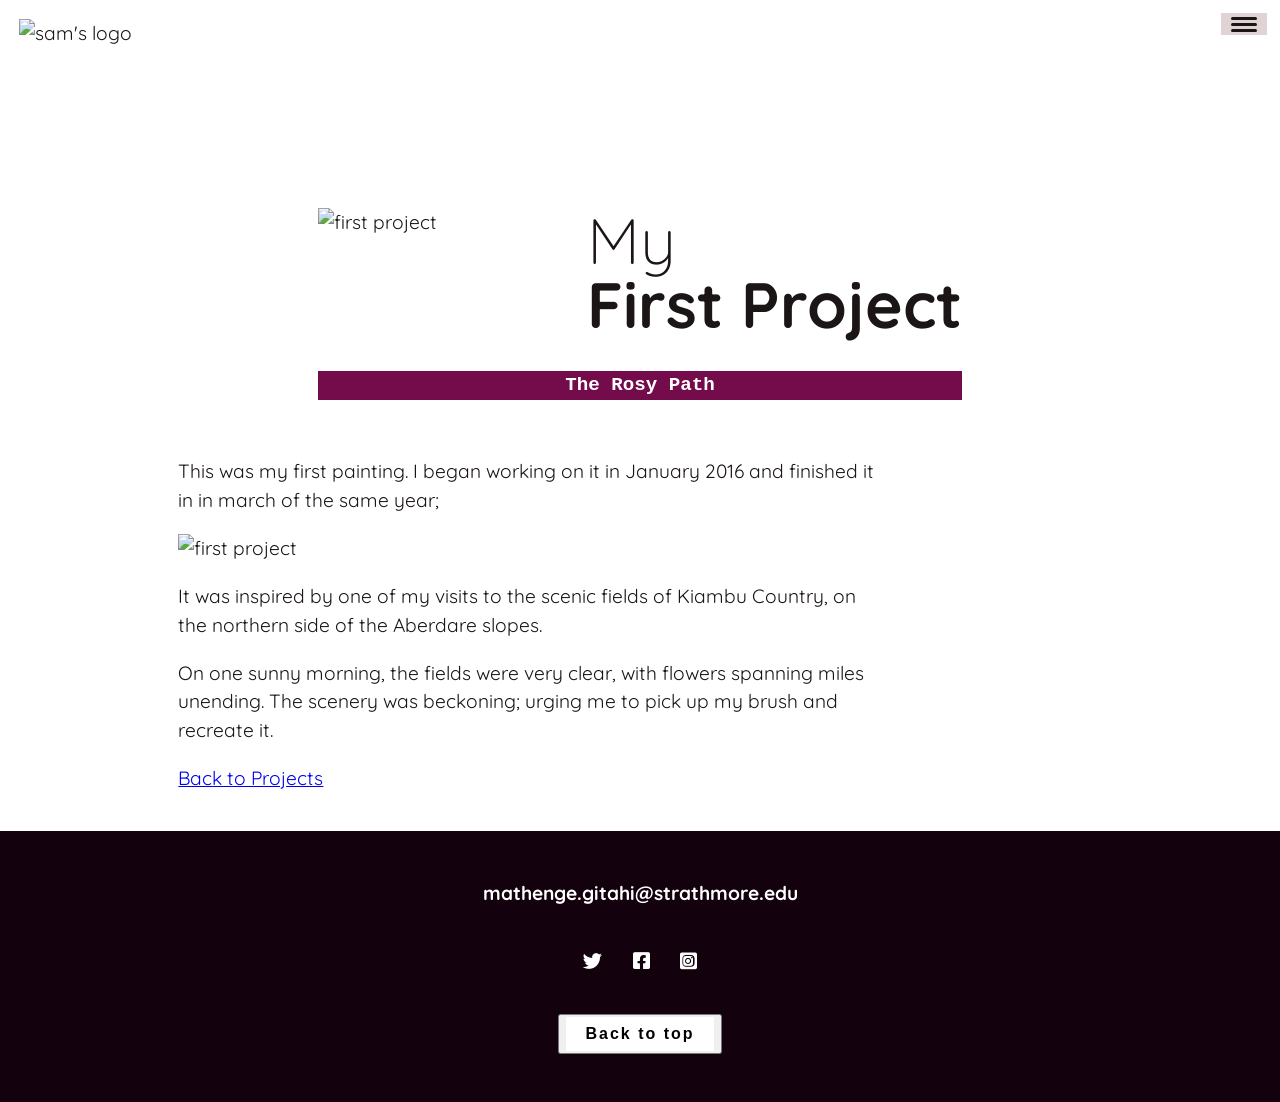
==== portfolio-page.html @ a31f729f "Modifying files for the assignment" ====
<!DOCTYPE html>
<html>

<head>
    <meta charset="UTF-8">
    <meta name="viewport" content="width=device-width, initial scale=1.0">
    <title>Mathenge's Art Portfolio</title>
    <link rel="stylesheet" href="https://use.fontawesome.com/releases/v5.15.1/css/all.css"
        integrity="sha384-vp86vTRFVJgpjF9jiIGPEEqYqlDwgyBgEF109VFjmqGmIY/Y4HV4d3Gp2irVfcrp" crossorigin="anonymous">
    <link href="https://fonts.googleapis.com/css2?family=Quicksand:wght@300;400&display=swap" rel="stylesheet">
    <link rel="stylesheet" href="css/styles.css">
</head>

<body>
    <header>
        <div class="mylogo">
            <img src="images/4.png" width="200" height="150" alt="sam's logo">
        </div>

        <button class="nav-btn" aria-label="nav-button">
            <span class="btn"></span>
        </button>

        <nav class="mynav">
            <ul class="mynav_ls">
                <li class="mynav_item"> <a href="index.html" class="mynav_link">Home</a></li>
                <li class="mynav_item"> <a href="index.html#skills" class="mynav_link">Creative Styles</a></li>
                <li class="mynav_item"> <a href="index.html#about" class="mynav_link">About Me</a></li>
                <li class="mynav_item"> <a href="index.html#projects" class="mynav_link">Art Projects</a></li>
            </ul>
        </nav>
    </header>

    <!--Top Introduction Section-->
    <section class="topintro" id="home">
        <h1 class="sectitle sectitle_intro">
            My <strong>First Project</strong>
        </h1>

        <p class="secsubtitle secsubtitle_intro"><strong>The Rosy Path</strong></p>

        <img src="images/img1.jpg" alt="first project" class="first_img">
    </section>

    <div class="portfolio_detail">
        <p>This was my first painting. I began working on it in January 2016 and finished it in
            in march of the same year;
        </p>
        <img src="images/img1.jpg" alt="first project">
        <p>It was inspired by one of my visits to the scenic fields of
            Kiambu Country, on the northern side of the Aberdare slopes.
        </p>
        <p>On one sunny
            morning, the fields were very clear, with flowers spanning miles unending.
            The scenery was beckoning; urging me to pick up my brush and recreate it.
        </p>
        <a href="index.html#projects" style="margin: 0 auto;">Back to Projects</a>
    </div>


    <!--page footer-->
    <footer class="footer">
        <!--insert your own here-->
        <a href="mathenge.gitahi@strathmore.edu" class="footer_link">mathenge.gitahi@strathmore.edu</a>

        <ul class="social_links">
            <li class="socialitem">
                <a class="socialitemlink" href="https://twitter.com"><i class="fab fa-twitter"></i></a>
            </li>
            <li class="socialitem">
                <a class="socialitemlink" href="https://facebook.com"><i class="fab fa-facebook-square"></i></a>
            </li>
            <li class="socialitem">
                <a class="socialitemlink:" href="https://instagram.com"><i class="fab fa-instagram-square"></i></a>
            </li>
        </ul>
        <button><a href="#home" class="button">Back to top</a></button>
    </footer>
    <script src="js/index.js"></script>
</body>

</html>
---- css/styles.css ----
*, *::before, *::after {
  box-sizing: border-box;
}
/*updatable custom properties*/

:root {
  --ff-primary:'Quicksand', sans-serif;;
  --ff-secondary: 'Source Code Pro', monospace;

  --fw-reg: 300;
  --fw-bold: 900;

  --clr-light:white;
  --clr-dark: #1b1515;
  --clr-acc: #0a41cdc6;
  --clr-dull: rgba(194, 191, 14, 0.744);

    --fs-h1: 4rem;
    --fs-h2: 3rem;
    --fs-h3: 1.2rem;
    --fs-body: 1rem;
}

@media (min-width: 900px){
  :root{
    --fs-h1: 4rem;
    --fs-h2: 3rem;
    --fs-h3: 1.2rem;
    --fs-body: 1.2rem;
  }
}

/*create the general styles*/
html{
  scroll-behavior: smooth;
}

body {
  background: var(--clr-light);
  color: var(--clr-dark);
  margin: 0;
  font-family: var(--ff-primary);
  font-size: var(--fs-body);
  line-height: 1.5;
}

.button {
  display: inline-block;
  padding: .5em 1.2em;
  background: var(--clr-light);
  color: var(--clr-dark);
  text-decoration: none;
  cursor: pointer;
  font-size: 1rem;
  font-weight: var(--fw-bold);
  letter-spacing: 2px;
}

.button:hover {
  transform: scale(1.1);
}

img{
  display: block;
  max-width: 100%;
}

section{
   padding: 1em 2em;
}


strong { font-weight: var(--fw-bold) }

/*typography*/

h1, h2, h3 {
  line-height: 1;
  margin: 0;
}


h1{font-size: var(--fs-h1);}
h2{font-size: var(--fs-h2);}
h3{font-size: var(--fs-h3);}

.sectitle{
  margin-bottom: .25em;
}

.sectitle_intro{
  font-weight: var(--fw-reg);
}

.sectitle_intro strong{
  display: block;
}

.sectsubtitle {
  margin: 0;
  font-size: var(--fs-h3);
}

.secsubtitle_intro,
.secsubtitle_bio {
  background: rgb(116, 11, 75);
  font-family: var(--ff-secondary);
  color: var(--clr-light);
}

/*Header section*/

header {
  display: flex; 
  justify-content: space-between;
  padding: 1em;
}


/*Navigation Styling*/
.mynav{
    position: fixed;
    background: rgb(87, 5, 50);
    color: var(--clr-light);
    top: 0;
    bottom: 0;
    left: 0;
    right: 0;
    z-index: 100;
    transform: translateX(100%);
    transition: transform 300ms ease-in-out;
}

.mynav_ls{
    list-style: none;
    display: flex;
    height: 100%;
    flex-direction: column;
    justify-content: space-evenly;
    align-items: center;

}

.mynav_link {
    color: inherit;
    font-weight: var(--fw-bold);
    font-size: var(--fs-h2);
}

.mynav_link:hover {
  color:var(--clr-dull);
}

.nav-btn{
  padding: .7em;
  background: rgb(223, 211, 211);
  border: 0;
  cursor: pointer;
  position: absolute;
  right: 1em;
  top: 1em;
  z-index: 500;
}

.open-nav .mynav{
  transform: translateX(0);
}

.open-nav .nav-btn{
  position: fixed;
}

.open-nav .btn{
  transform: rotate(.63turn);
}

.open-nav .btn::before{
  transform: rotate(90deg) translateX(-6px);
}

.open-nav .btn::after{
  opacity: 0;
}


.btn{
  display: block;
  position: relative;
}

.btn, .btn::before, .btn::after{
  background: var(--clr-dark);
  width: 2em;
  height: 3px;
  border-radius: 1em;
  transition: transform 250ms ease-in-out;
}

.btn::before, .btn::after{
    content: '';
    position: absolute;
    left: 0;
    right: 0;
}

.btn::before { top: 6px; }
.btn::after { bottom: 6px;}

/*Intro section*/

.topintro {
  position: relative; /*could change*/;
}

@media (min-width:900px){
  .topintro{
    display: grid;
    grid-column-gap: 1em;
    width: min-content;
    margin: 0 auto;
    grid-template-areas: 
     "img title"
     "img subtitle";
    grid-template-columns: min-content max-content;
  }

  .first_img {
    grid-area: img;
    min-width: 250px;
    min-height: auto;
  }
}

.secsubtitle_intro {
  align-self: start;
  grid-column: -1/1;
  text-align: center;
}

/*style my services section*/

.myskills {
  background-color: var(--clr-acc);
  background-image: url(/images/2.jpg);
  background-size: cover;/*doesn't repeat*/
  color: var(--clr-light);
  background-blend-mode: multiply;
  text-align: center;
}

.sectitle_skills {
  color: var(--clr-light);
  position: relative;
}

.sectitle_skills::after {
  content: '';
  display: block;
  width: 2em;
  height: 1 px;
  margin: 0.5em auto 1em;
  background-color: currentColor;
  opacity: 0.25;
}

.skills {
  margin-bottom: 3.5em;
}

.skill {
  max-width: 500px;
  margin: 0 auto;
}

@media(min-width: 1000px){
  .skills {
    display: flex;
    max-width: 1000px;
    margin-right: auto;
    margin-left: auto;
  }

  .skill + .skill {
    margin-left: 1em;
  }
}

/*Styling the bio*/

.bio {
  max-width: 1000px;
  margin: 0 auto;
}

@media (min-width:700px){
    .bio {
      display: grid;
      grid-template-columns: 1fr 200px;
      grid-template-areas: 
      "title image"
      "subtitle image"
      "text image";
      grid-column-gap: 1em;
    }

    .sectitle_bio {
      grid-area: title;
    }

    .secsubtitle_bio {
      grid-row: 3;
    }

    .bio_img {
      grid-area: image;
    }
  }

/*Styling my projects*/

  .myprojects {
    background-color: var(--clr-acc);
    color: var(--clr-light);
    text-align: center;
    background-image: url(/images/3.jpg);
    background-blend-mode: multiply;   
  }

  .mywork{
    display: grid;
    grid-template-columns: repeat(auto-fit, minmax(400px, 2fr));
  }

  .workpiece_img {
    height: 300px;
    width: 500px;
    padding: .2rem;
  }

  .workpiece_img:hover{
    transform: scale(1.02);
    opacity: 0.7;
  }

/*styling the footer*/

.footer {
  background: #13010d;
  color: var(--clr-light);
  text-align: center;
  padding: 2.5em 0;
  font-size: var(--fs-h3);
}

.footer a {
  color: inherit;
  text-decoration: none;
}

.footer_link{
  font-weight: var(--fw-bold);
}

.footer_link:hover {
  text-decoration: underline;
}

.footer_link:hover, socialitemlink:hover{
  opacity: 50%;

}

.social_links{
  list-style: none;
  display: flex;
  justify-content: center;
  margin: 2em 0;
  padding: 0;
}

.socialitem {
  display: block;
  margin: 0 .8em;
}

.socialitem_link{
  padding: .2em;
}

.portfolio_detail {
    padding: 0 2em 2em;
    max-width: 1000px;
    margin: 0 auto;
}

.portfolio_detail p {
  max-width: 700px;
}
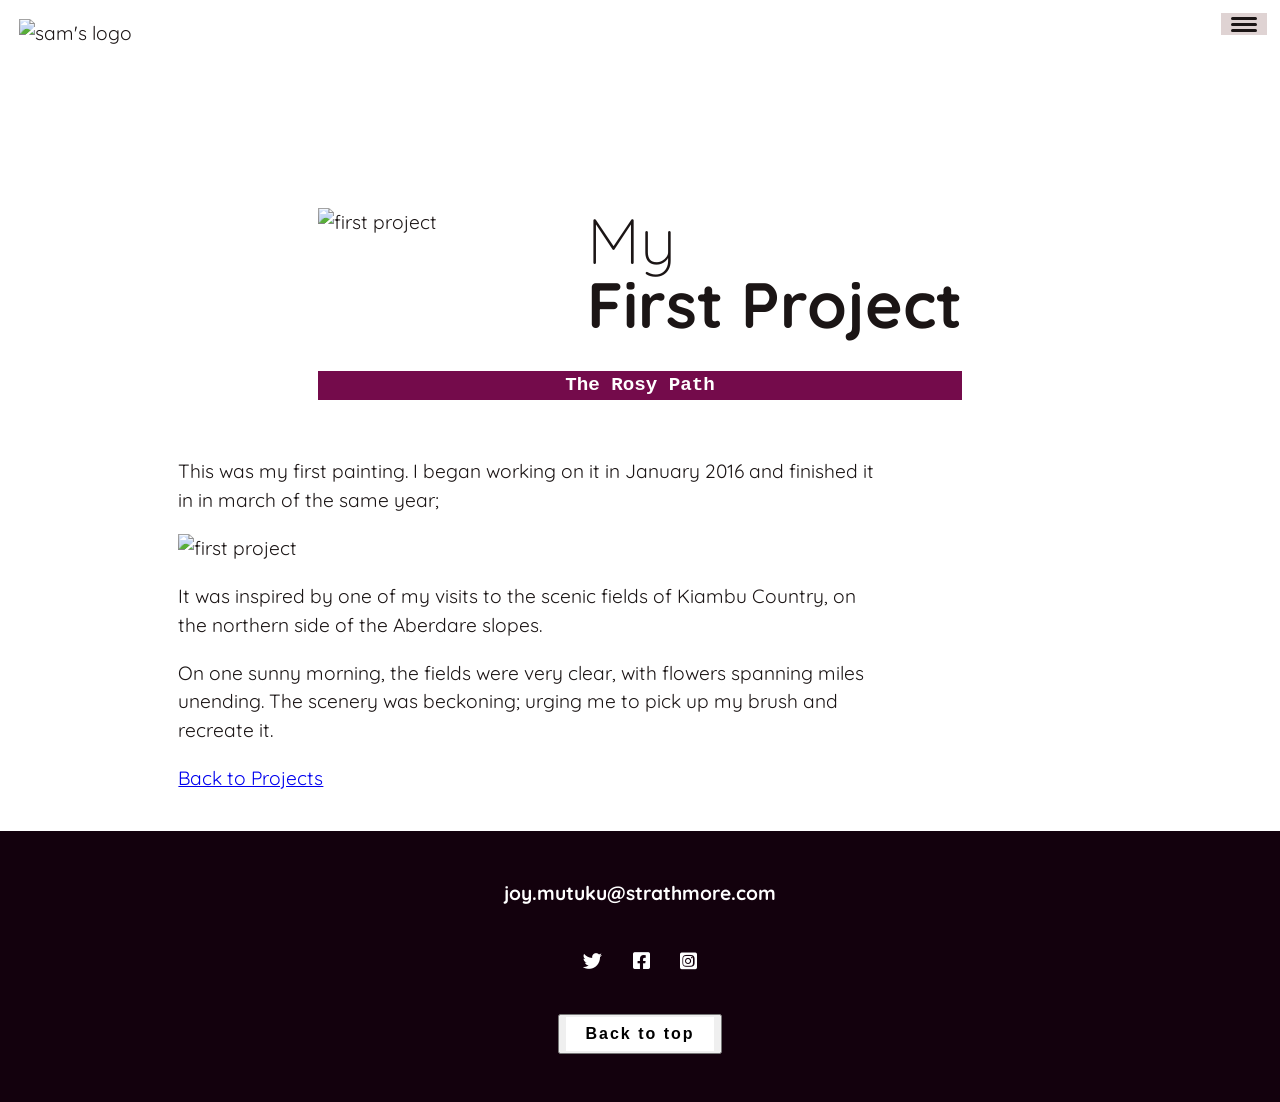
==== commit d267946d: "Merge 9cbed3f13806236004ec251022070eb9f7a62065 into 3ace76ff6b3f07405a1b09670a69e4dfe508c405" ====
--- a/portfolio-page.html
+++ b/portfolio-page.html
@@ -4,7 +4,7 @@
 <head>
     <meta charset="UTF-8">
     <meta name="viewport" content="width=device-width, initial scale=1.0">
-    <title>Mathenge's Art Portfolio</title>
+    <title>Joy's Art Portfolio</title>
     <link rel="stylesheet" href="https://use.fontawesome.com/releases/v5.15.1/css/all.css"
         integrity="sha384-vp86vTRFVJgpjF9jiIGPEEqYqlDwgyBgEF109VFjmqGmIY/Y4HV4d3Gp2irVfcrp" crossorigin="anonymous">
     <link href="https://fonts.googleapis.com/css2?family=Quicksand:wght@300;400&display=swap" rel="stylesheet">
@@ -61,7 +61,7 @@
     <!--page footer-->
     <footer class="footer">
         <!--insert your own here-->
-        <a href="mathenge.gitahi@strathmore.edu" class="footer_link">mathenge.gitahi@strathmore.edu</a>
+        <a href="JOY:joy.mutuku@strathmore.edu" class="footer_link">joy.mutuku@strathmore.com</a>
 
         <ul class="social_links">
             <li class="socialitem">
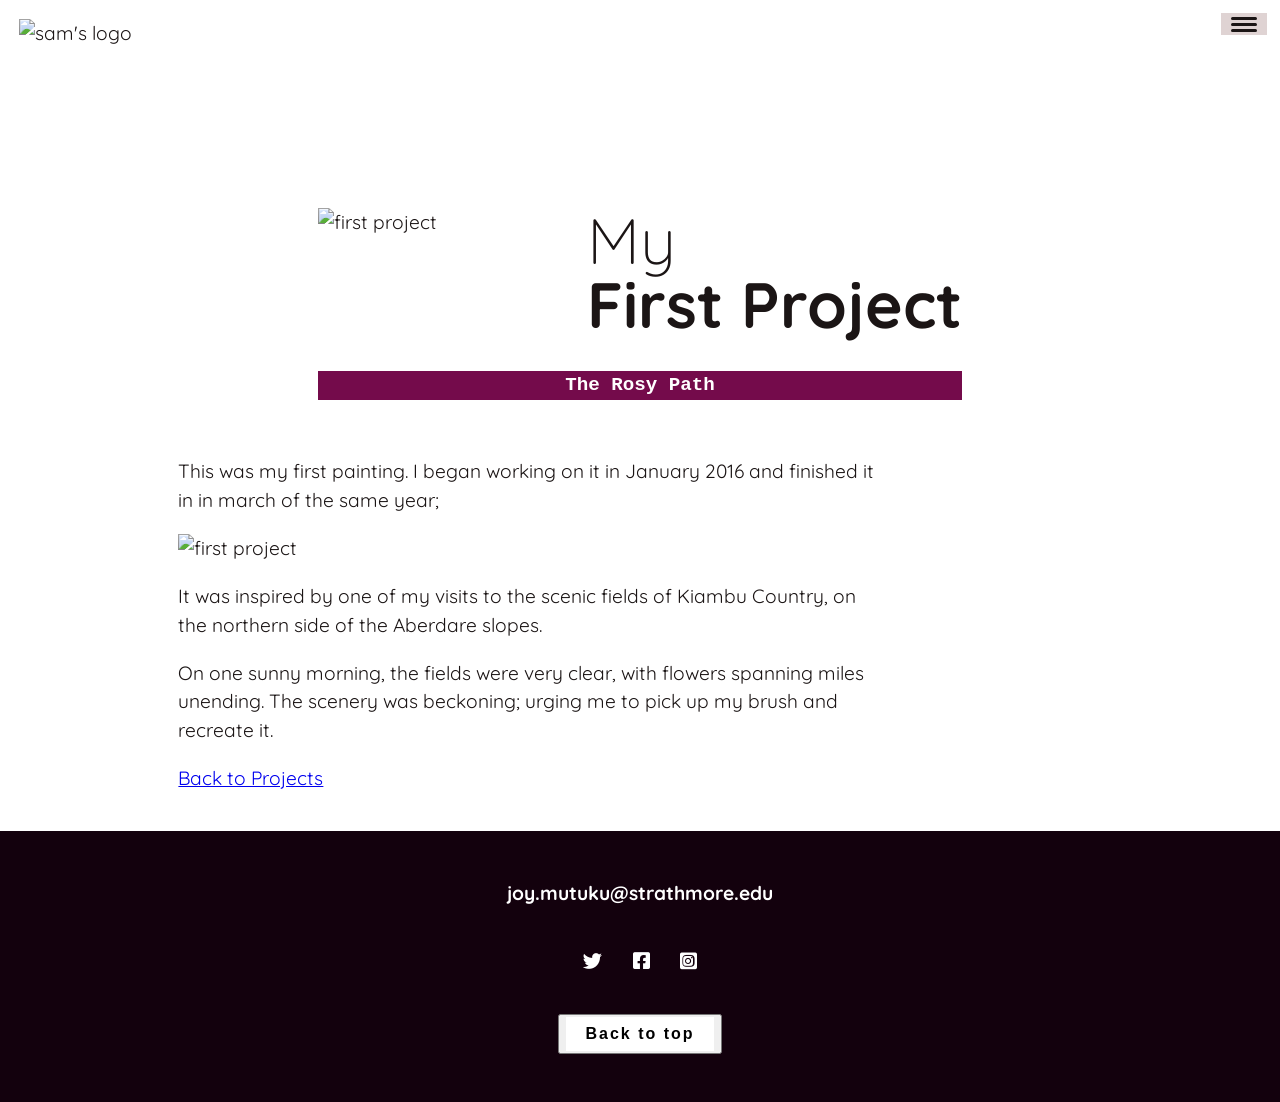
==== commit 7318b98b: "Merge efe0ffe0f30cefb537de16db4b8567d7ce73dce4 into 3ace76ff6b3f07405a1b09670a69e4dfe508c405" ====
--- a/portfolio-page.html
+++ b/portfolio-page.html
@@ -61,7 +61,7 @@
     <!--page footer-->
     <footer class="footer">
         <!--insert your own here-->
-        <a href="JOY:joy.mutuku@strathmore.edu" class="footer_link">joy.mutuku@strathmore.com</a>
+        <a href="mailto:fort.smg@gmail.com" class="footer_link">joy.mutuku@strathmore.edu</a>
 
         <ul class="social_links">
             <li class="socialitem">
@@ -79,4 +79,4 @@
     <script src="js/index.js"></script>
 </body>
 
-</html>+</html>
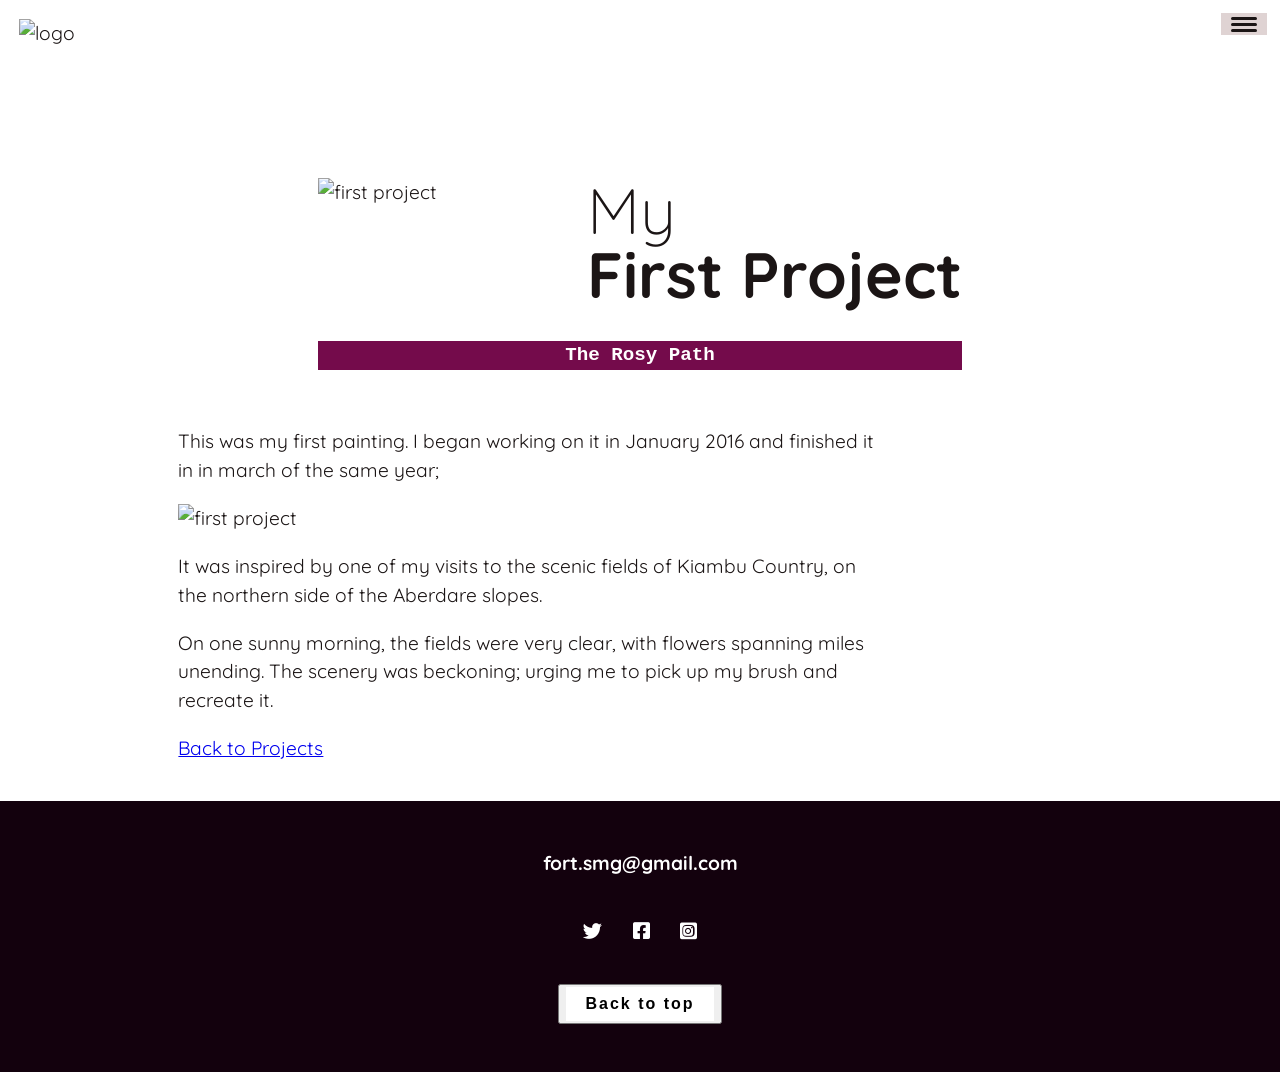
==== commit 3e019afb: "assignment" ====
--- a/portfolio-page.html
+++ b/portfolio-page.html
@@ -4,7 +4,7 @@
 <head>
     <meta charset="UTF-8">
     <meta name="viewport" content="width=device-width, initial scale=1.0">
-    <title>Joy's Art Portfolio</title>
+    <title>Alan's Art Portfolio</title>
     <link rel="stylesheet" href="https://use.fontawesome.com/releases/v5.15.1/css/all.css"
         integrity="sha384-vp86vTRFVJgpjF9jiIGPEEqYqlDwgyBgEF109VFjmqGmIY/Y4HV4d3Gp2irVfcrp" crossorigin="anonymous">
     <link href="https://fonts.googleapis.com/css2?family=Quicksand:wght@300;400&display=swap" rel="stylesheet">
@@ -14,16 +14,17 @@
 <body>
     <header>
         <div class="mylogo">
-            <img src="images/4.png" width="200" height="150" alt="sam's logo">
+            <img src="images/alan-logo.png" width="120" height="120" alt="logo">
         </div>
-
+        
         <button class="nav-btn" aria-label="nav-button">
             <span class="btn"></span>
         </button>
 
         <nav class="mynav">
             <ul class="mynav_ls">
-                <li class="mynav_item"> <a href="index.html" class="mynav_link">Home</a></li>
+                <li class="mynav_item"> <a href="/index.html" class="mynav_link">Home</a></li>
+                <li class="mynav_item"> <a href="/portfolio-page.html" class="mynav_link">My Portfolio</a></li>
                 <li class="mynav_item"> <a href="index.html#skills" class="mynav_link">Creative Styles</a></li>
                 <li class="mynav_item"> <a href="index.html#about" class="mynav_link">About Me</a></li>
                 <li class="mynav_item"> <a href="index.html#projects" class="mynav_link">Art Projects</a></li>
@@ -61,7 +62,7 @@
     <!--page footer-->
     <footer class="footer">
         <!--insert your own here-->
-        <a href="mailto:fort.smg@gmail.com" class="footer_link">joy.mutuku@strathmore.edu</a>
+        <a href="mailto:fort.smg@gmail.com" class="footer_link">fort.smg@gmail.com</a>
 
         <ul class="social_links">
             <li class="socialitem">
@@ -79,4 +80,4 @@
     <script src="js/index.js"></script>
 </body>
 
-</html>
+</html>
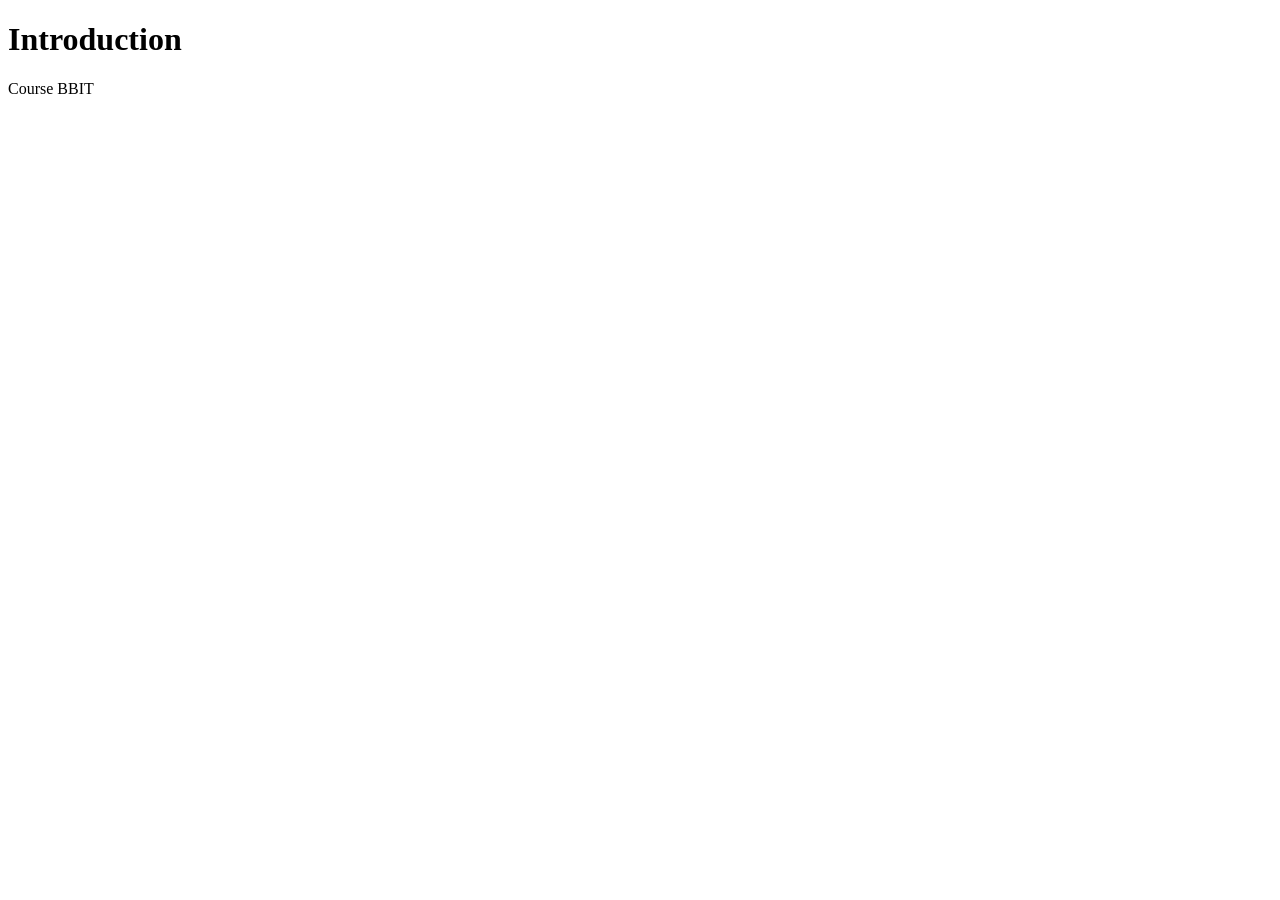
==== commit 5474a17f: "Merge 31d15d75684dfbcb945562f8c7da7a72484d2fb8 into 3ace76ff6b3f07405a1b09670a69e4dfe508c405" ====
--- a/portfolio-page.html
+++ b/portfolio-page.html
@@ -1,83 +1,12 @@
 <!DOCTYPE html>
-<html>
-
+<html lang="en">
 <head>
     <meta charset="UTF-8">
-    <meta name="viewport" content="width=device-width, initial scale=1.0">
-    <title>Alan's Art Portfolio</title>
-    <link rel="stylesheet" href="https://use.fontawesome.com/releases/v5.15.1/css/all.css"
-        integrity="sha384-vp86vTRFVJgpjF9jiIGPEEqYqlDwgyBgEF109VFjmqGmIY/Y4HV4d3Gp2irVfcrp" crossorigin="anonymous">
-    <link href="https://fonts.googleapis.com/css2?family=Quicksand:wght@300;400&display=swap" rel="stylesheet">
-    <link rel="stylesheet" href="css/styles.css">
+    <meta name="viewport" content="width=device-width, initial-scale=1.0">
+    <title>Portfolio</title>
 </head>
-
 <body>
-    <header>
-        <div class="mylogo">
-            <img src="images/alan-logo.png" width="120" height="120" alt="logo">
-        </div>
-        
-        <button class="nav-btn" aria-label="nav-button">
-            <span class="btn"></span>
-        </button>
-
-        <nav class="mynav">
-            <ul class="mynav_ls">
-                <li class="mynav_item"> <a href="/index.html" class="mynav_link">Home</a></li>
-                <li class="mynav_item"> <a href="/portfolio-page.html" class="mynav_link">My Portfolio</a></li>
-                <li class="mynav_item"> <a href="index.html#skills" class="mynav_link">Creative Styles</a></li>
-                <li class="mynav_item"> <a href="index.html#about" class="mynav_link">About Me</a></li>
-                <li class="mynav_item"> <a href="index.html#projects" class="mynav_link">Art Projects</a></li>
-            </ul>
-        </nav>
-    </header>
-
-    <!--Top Introduction Section-->
-    <section class="topintro" id="home">
-        <h1 class="sectitle sectitle_intro">
-            My <strong>First Project</strong>
-        </h1>
-
-        <p class="secsubtitle secsubtitle_intro"><strong>The Rosy Path</strong></p>
-
-        <img src="images/img1.jpg" alt="first project" class="first_img">
-    </section>
-
-    <div class="portfolio_detail">
-        <p>This was my first painting. I began working on it in January 2016 and finished it in
-            in march of the same year;
-        </p>
-        <img src="images/img1.jpg" alt="first project">
-        <p>It was inspired by one of my visits to the scenic fields of
-            Kiambu Country, on the northern side of the Aberdare slopes.
-        </p>
-        <p>On one sunny
-            morning, the fields were very clear, with flowers spanning miles unending.
-            The scenery was beckoning; urging me to pick up my brush and recreate it.
-        </p>
-        <a href="index.html#projects" style="margin: 0 auto;">Back to Projects</a>
-    </div>
-
-
-    <!--page footer-->
-    <footer class="footer">
-        <!--insert your own here-->
-        <a href="mailto:fort.smg@gmail.com" class="footer_link">fort.smg@gmail.com</a>
-
-        <ul class="social_links">
-            <li class="socialitem">
-                <a class="socialitemlink" href="https://twitter.com"><i class="fab fa-twitter"></i></a>
-            </li>
-            <li class="socialitem">
-                <a class="socialitemlink" href="https://facebook.com"><i class="fab fa-facebook-square"></i></a>
-            </li>
-            <li class="socialitem">
-                <a class="socialitemlink:" href="https://instagram.com"><i class="fab fa-instagram-square"></i></a>
-            </li>
-        </ul>
-        <button><a href="#home" class="button">Back to top</a></button>
-    </footer>
-    <script src="js/index.js"></script>
+    <h1>Introduction</h1>
+    <p>Course BBIT</p>
 </body>
-
 </html>
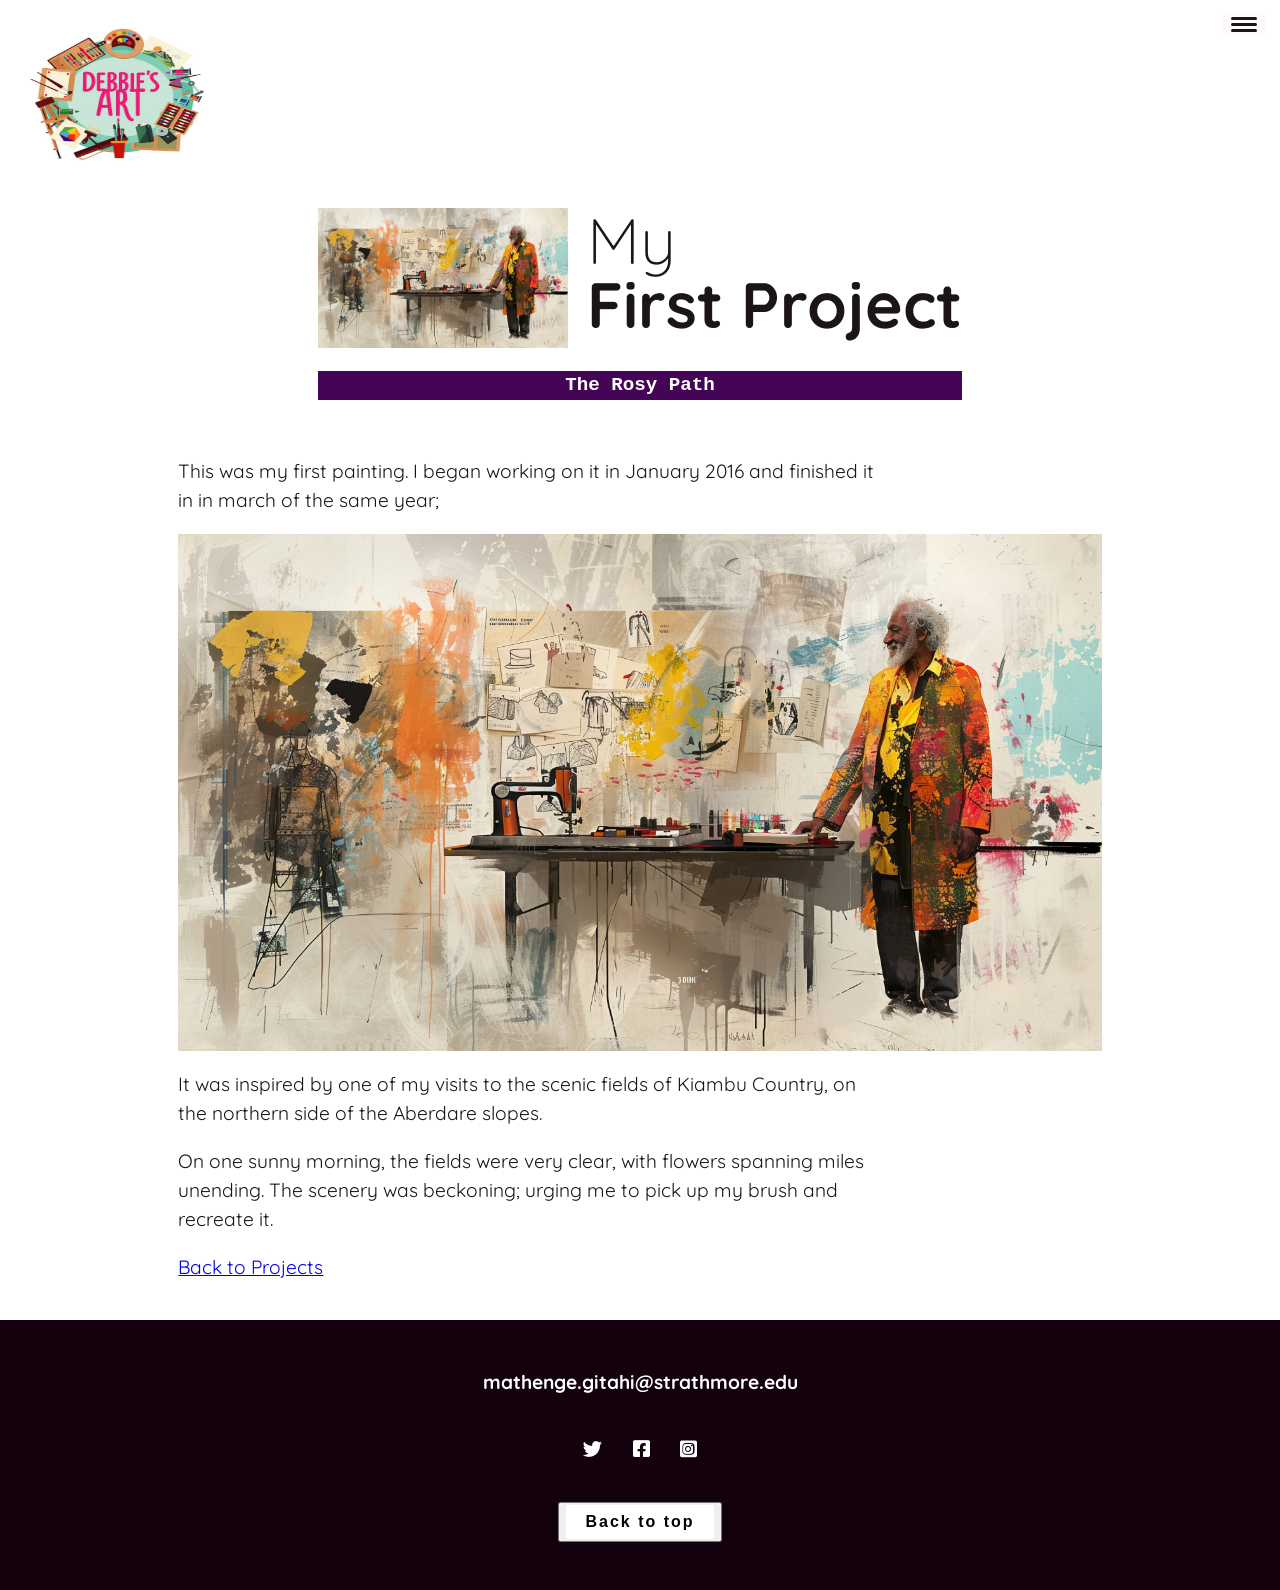
==== commit 2aeae6b4: "Changing the footers email address and Main name" ====
--- a/portfolio-page.html
+++ b/portfolio-page.html
@@ -1,12 +1,82 @@
 <!DOCTYPE html>
-<html lang="en">
+<html>
+
 <head>
     <meta charset="UTF-8">
-    <meta name="viewport" content="width=device-width, initial-scale=1.0">
-    <title>Portfolio</title>
+    <meta name="viewport" content="width=device-width, initial scale=1.0">
+    <title>Mathenge's Art Portfolio</title>
+    <link rel="stylesheet" href="https://use.fontawesome.com/releases/v5.15.1/css/all.css"
+        integrity="sha384-vp86vTRFVJgpjF9jiIGPEEqYqlDwgyBgEF109VFjmqGmIY/Y4HV4d3Gp2irVfcrp" crossorigin="anonymous">
+    <link href="https://fonts.googleapis.com/css2?family=Quicksand:wght@300;400&display=swap" rel="stylesheet">
+    <link rel="stylesheet" href="css/styles.css">
 </head>
+
 <body>
-    <h1>Introduction</h1>
-    <p>Course BBIT</p>
+    <header>
+        <div class="mylogo">
+            <img src="images/4.png" width="200" height="150" alt="sam's logo">
+        </div>
+
+        <button class="nav-btn" aria-label="nav-button">
+            <span class="btn"></span>
+        </button>
+
+        <nav class="mynav">
+            <ul class="mynav_ls">
+                <li class="mynav_item"> <a href="index.html" class="mynav_link">Home</a></li>
+                <li class="mynav_item"> <a href="index.html#skills" class="mynav_link">Creative Styles</a></li>
+                <li class="mynav_item"> <a href="index.html#about" class="mynav_link">About Me</a></li>
+                <li class="mynav_item"> <a href="index.html#projects" class="mynav_link">Art Projects</a></li>
+            </ul>
+        </nav>
+    </header>
+
+    <!--Top Introduction Section-->
+    <section class="topintro" id="home">
+        <h1 class="sectitle sectitle_intro">
+            My <strong>First Project</strong>
+        </h1>
+
+        <p class="secsubtitle secsubtitle_intro"><strong>The Rosy Path</strong></p>
+
+        <img src="images/img1.jpg" alt="first project" class="first_img">
+    </section>
+
+    <div class="portfolio_detail">
+        <p>This was my first painting. I began working on it in January 2016 and finished it in
+            in march of the same year;
+        </p>
+        <img src="images/img1.jpg" alt="first project">
+        <p>It was inspired by one of my visits to the scenic fields of
+            Kiambu Country, on the northern side of the Aberdare slopes.
+        </p>
+        <p>On one sunny
+            morning, the fields were very clear, with flowers spanning miles unending.
+            The scenery was beckoning; urging me to pick up my brush and recreate it.
+        </p>
+        <a href="index.html#projects" style="margin: 0 auto;">Back to Projects</a>
+    </div>
+
+
+    <!--page footer-->
+    <footer class="footer">
+        <!--insert your own here-->
+        <a href="mailto:mathenge.gitahi@strathmore.edu" class="footer_link">mathenge.gitahi@strathmore.edu</a>
+
+        <ul class="social_links">
+            <li class="socialitem">
+                <a class="socialitemlink" href="https://twitter.com"><i class="fab fa-twitter"></i></a>
+            </li>
+            <li class="socialitem">
+                <a class="socialitemlink" href="https://facebook.com"><i class="fab fa-facebook-square"></i></a>
+            </li>
+            <li class="socialitem">
+                <a class="socialitemlink:" href="https://instagram.com"><i class="fab fa-instagram-square"></i></a>
+            </li>
+        </ul>
+        <button><a href="#home" class="button">Back to top</a></button>
+    </footer>
+    <script src="js/index.js"></script>
 </body>
+
 </html>
--- a/css/styles.css
+++ b/css/styles.css
@@ -0,0 +1,398 @@
+*, *::before, *::after {
+  box-sizing: border-box;
+}
+/*updatable custom properties*/
+
+:root {
+  --ff-primary:'Quicksand', sans-serif;;
+  --ff-secondary: 'Source Code Pro', monospace;
+
+  --fw-reg: 300;
+  --fw-bold: 900;
+
+  --clr-light:white;
+  --clr-dark: #1b1515;
+  --clr-acc: #c182d4;
+  --clr-dull: gray;
+
+    --fs-h1: 4rem;
+    --fs-h2: 3rem;
+    --fs-h3: 1.2rem;
+    --fs-body: 1rem;
+}
+
+@media (min-width: 900px){
+  :root{
+    --fs-h1: 4rem;
+    --fs-h2: 3rem;
+    --fs-h3: 1.2rem;
+    --fs-body: 1.2rem;
+  }
+}
+
+/*create the general styles*/
+html{
+  scroll-behavior: smooth;
+}
+
+body {
+  background: var(--clr-light);
+  color: var(--clr-dark);
+  margin: 0;
+  font-family: var(--ff-primary);
+  font-size: var(--fs-body);
+  line-height: 1.5;
+}
+
+.button {
+  display: inline-block;
+  padding: .5em 1.2em;
+  background: var(--clr-light);
+  color: var(--clr-dark);
+  text-decoration: none;
+  cursor: pointer;
+  font-size: 1rem;
+  font-weight: var(--fw-bold);
+  letter-spacing: 2px;
+}
+
+.button:hover {
+  transform: scale(1.1);
+}
+
+img{
+  display: block;
+  max-width: 100%;
+}
+
+section{
+   padding: 1em 2em;
+}
+
+
+strong { font-weight: var(--fw-bold) }
+
+/*typography*/
+
+h1, h2, h3 {
+  line-height: 1;
+  margin: 0;
+}
+
+
+h1{font-size: var(--fs-h1);}
+h2{font-size: var(--fs-h2);}
+h3{font-size: var(--fs-h3);}
+
+.sectitle{
+  margin-bottom: .25em;
+}
+
+.sectitle_intro{
+  font-weight: var(--fw-reg);
+}
+
+.sectitle_intro strong{
+  display: block;
+}
+
+.sectsubtitle {
+  margin: 0;
+  font-size: var(--fs-h3);
+}
+
+.secsubtitle_intro,
+.secsubtitle_bio {
+  background: rgb(68, 5, 87);
+  font-family: var(--ff-secondary);
+  color: var(--clr-light);
+}
+
+/*Header section*/
+
+header {
+  display: flex; 
+  justify-content: space-between;
+  padding: 1em;
+}
+
+
+/*Navigation Styling*/
+.mynav{
+    position: fixed;
+    background: rgb(68, 5, 87);
+    color: var(--clr-light);
+    top: 0;
+    bottom: 0;
+    left: 0;
+    right: 0;
+    z-index: 100;
+    transform: translateX(100%);
+    transition: transform 300ms ease-in-out;
+}
+
+.mynav_ls{
+    list-style: none;
+    display: flex;
+    height: 100%;
+    flex-direction: column;
+    justify-content: space-evenly;
+    align-items: center;
+
+}
+
+.mynav_link {
+    color: inherit;
+    font-weight: var(--fw-bold);
+    font-size: var(--fs-h2);
+}
+
+.mynav_link:hover {
+  color:var(--clr-dull);
+}
+
+.nav-btn{
+  padding: .7em;
+  background: snow;
+  border: 0;
+  cursor: pointer;
+  position: absolute;
+  right: 1em;
+  top: 1em;
+  z-index: 500;
+}
+
+.open-nav .mynav{
+  transform: translateX(0);
+}
+
+.open-nav .nav-btn{
+  position: fixed;
+}
+
+.open-nav .btn{
+  transform: rotate(.63turn);
+}
+
+.open-nav .btn::before{
+  transform: rotate(90deg) translateX(-6px);
+}
+
+.open-nav .btn::after{
+  opacity: 0;
+}
+
+
+.btn{
+  display: block;
+  position: relative;
+}
+
+.btn, .btn::before, .btn::after{
+  background: var(--clr-dark);
+  width: 2em;
+  height: 3px;
+  border-radius: 1em;
+  transition: transform 250ms ease-in-out;
+}
+
+.btn::before, .btn::after{
+    content: '';
+    position: absolute;
+    left: 0;
+    right: 0;
+}
+
+.btn::before { top: 6px; }
+.btn::after { bottom: 6px;}
+
+/*Intro section*/
+
+.topintro {
+  position: relative; /*could change*/;
+}
+
+@media (min-width:900px){
+  .topintro{
+    display: grid;
+    grid-column-gap: 1em;
+    width: min-content;
+    margin: 0 auto;
+    grid-template-areas: 
+     "img title"
+     "img subtitle";
+    grid-template-columns: min-content max-content;
+  }
+
+  .first_img {
+    grid-area: img;
+    min-width: 250px;
+    min-height: auto;
+  }
+}
+
+.secsubtitle_intro {
+  align-self: start;
+  grid-column: -1/1;
+  text-align: center;
+}
+
+/*style my services section*/
+
+.myskills {
+  background-color: var(--clr-acc);
+  background-image: url(/images/2.jpg);
+  background-size: cover;/*doesn't repeat*/
+  color: var(--clr-light);
+  background-blend-mode: multiply;
+  text-align: center;
+}
+
+.sectitle_skills {
+  color: var(--clr-light);
+  position: relative;
+}
+
+.sectitle_skills::after {
+  content: '';
+  display: block;
+  width: 2em;
+  height: 1 px;
+  margin: 0.5em auto 1em;
+  background-color: currentColor;
+  opacity: 0.25;
+}
+
+.skills {
+  margin-bottom: 3.5em;
+}
+
+.skill {
+  max-width: 500px;
+  margin: 0 auto;
+}
+
+@media(min-width: 1000px){
+  .skills {
+    display: flex;
+    max-width: 1000px;
+    margin-right: auto;
+    margin-left: auto;
+  }
+
+  .skill + .skill {
+    margin-left: 1em;
+  }
+}
+
+/*Styling the bio*/
+
+.bio {
+  max-width: 1000px;
+  margin: 0 auto;
+}
+
+@media (min-width:700px){
+    .bio {
+      display: grid;
+      grid-template-columns: 1fr 200px;
+      grid-template-areas: 
+      "title image"
+      "subtitle image"
+      "text image";
+      grid-column-gap: 1em;
+    }
+
+    .sectitle_bio {
+      grid-area: title;
+    }
+
+    .secsubtitle_bio {
+      grid-row: 3;
+    }
+
+    .bio_img {
+      grid-area: image;
+    }
+  }
+
+/*Styling my projects*/
+
+  .myprojects {
+    background-color: var(--clr-acc);
+    color: var(--clr-light);
+    text-align: center;
+    background-image: url(/images/3.jpg);
+    background-blend-mode: multiply;   
+  }
+
+  .mywork{
+    display: grid;
+    grid-template-columns: repeat(auto-fit, minmax(400px, 2fr));
+  }
+
+  .workpiece_img {
+    height: 300px;
+    width: 500px;
+    padding: .2rem;
+  }
+
+  .workpiece_img:hover{
+    transform: scale(1.02);
+    opacity: 0.7;
+  }
+
+/*styling the footer*/
+
+.footer {
+  background: #13010d;
+  color: var(--clr-light);
+  text-align: center;
+  padding: 2.5em 0;
+  font-size: var(--fs-h3);
+}
+
+.footer a {
+  color: inherit;
+  text-decoration: none;
+}
+
+.footer_link{
+  font-weight: var(--fw-bold);
+}
+
+.footer_link:hover {
+  text-decoration: underline;
+}
+
+.footer_link:hover, socialitemlink:hover{
+  opacity: 50%;
+
+}
+
+.social_links{
+  list-style: none;
+  display: flex;
+  justify-content: center;
+  margin: 2em 0;
+  padding: 0;
+}
+
+.socialitem {
+  display: block;
+  margin: 0 .8em;
+}
+
+.socialitem_link{
+  padding: .2em;
+}
+
+.portfolio_detail {
+    padding: 0 2em 2em;
+    max-width: 1000px;
+    margin: 0 auto;
+}
+
+.portfolio_detail p {
+  max-width: 700px;
+}
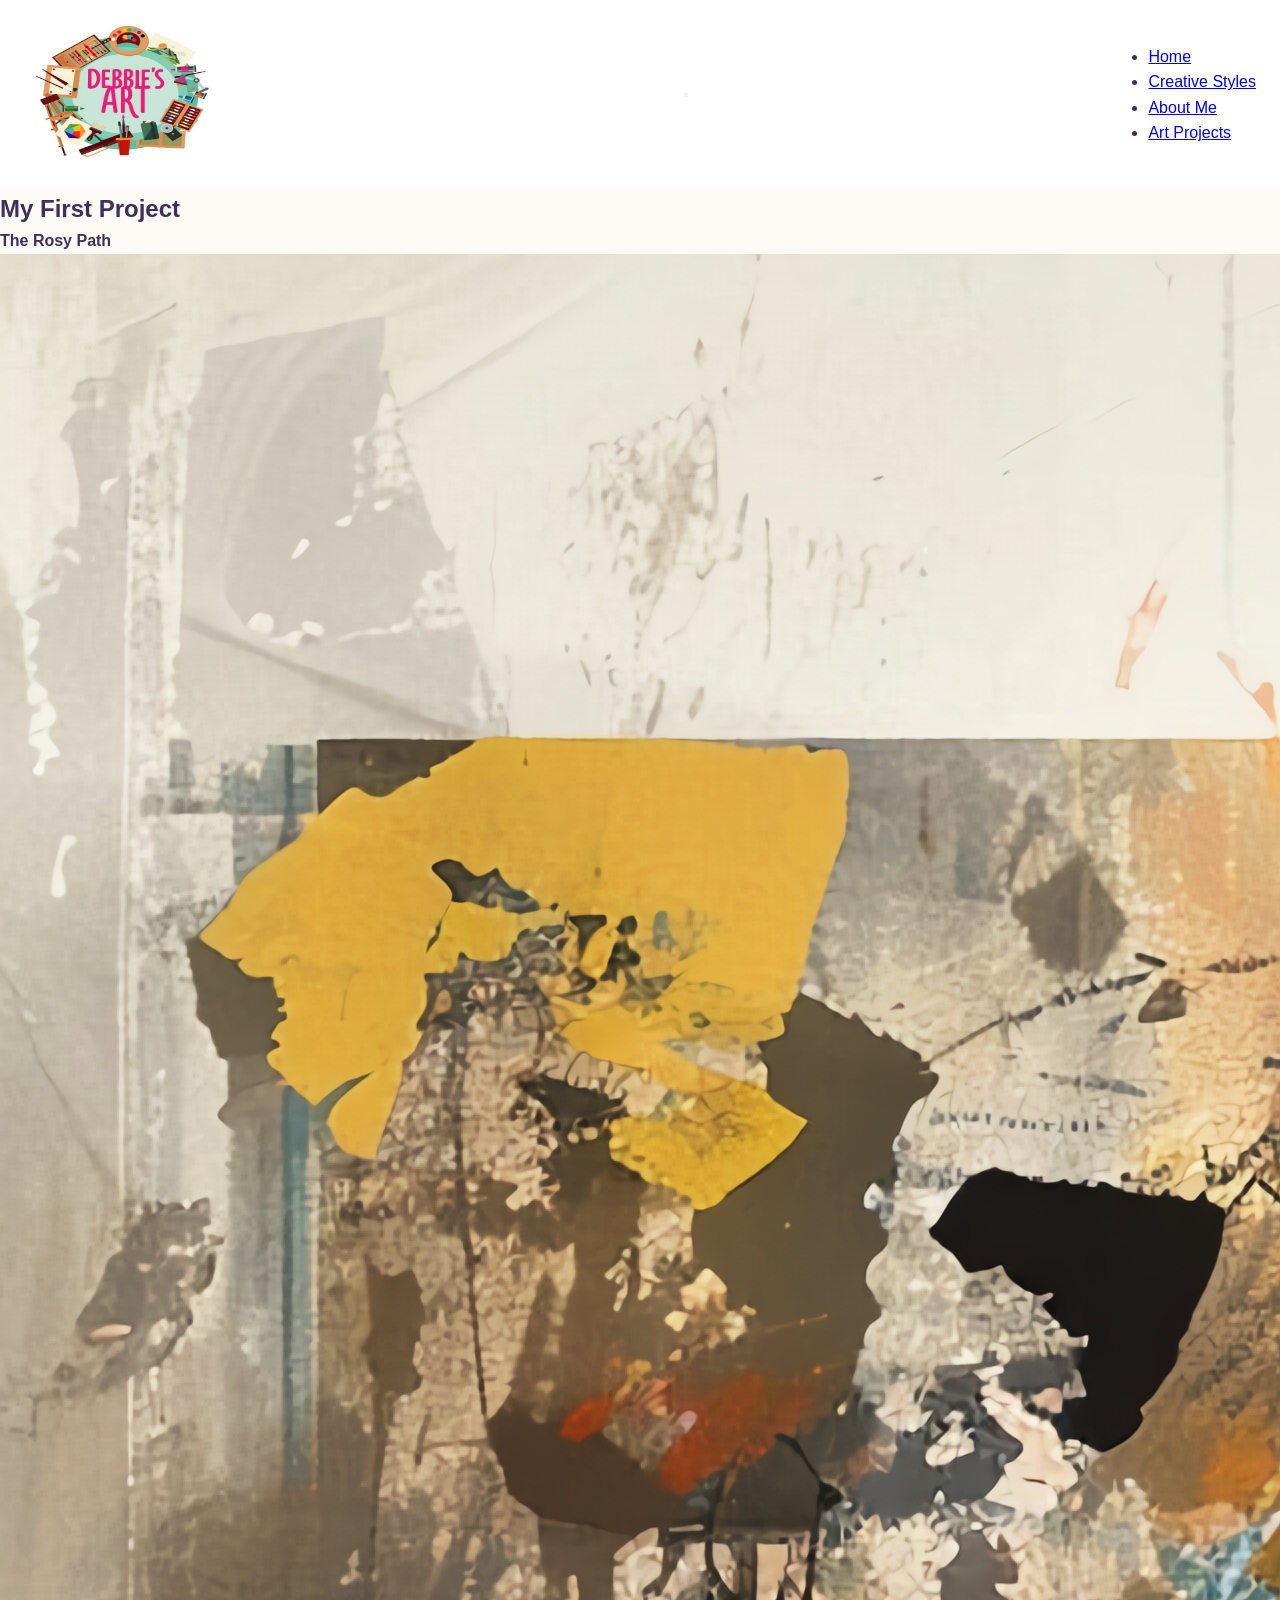
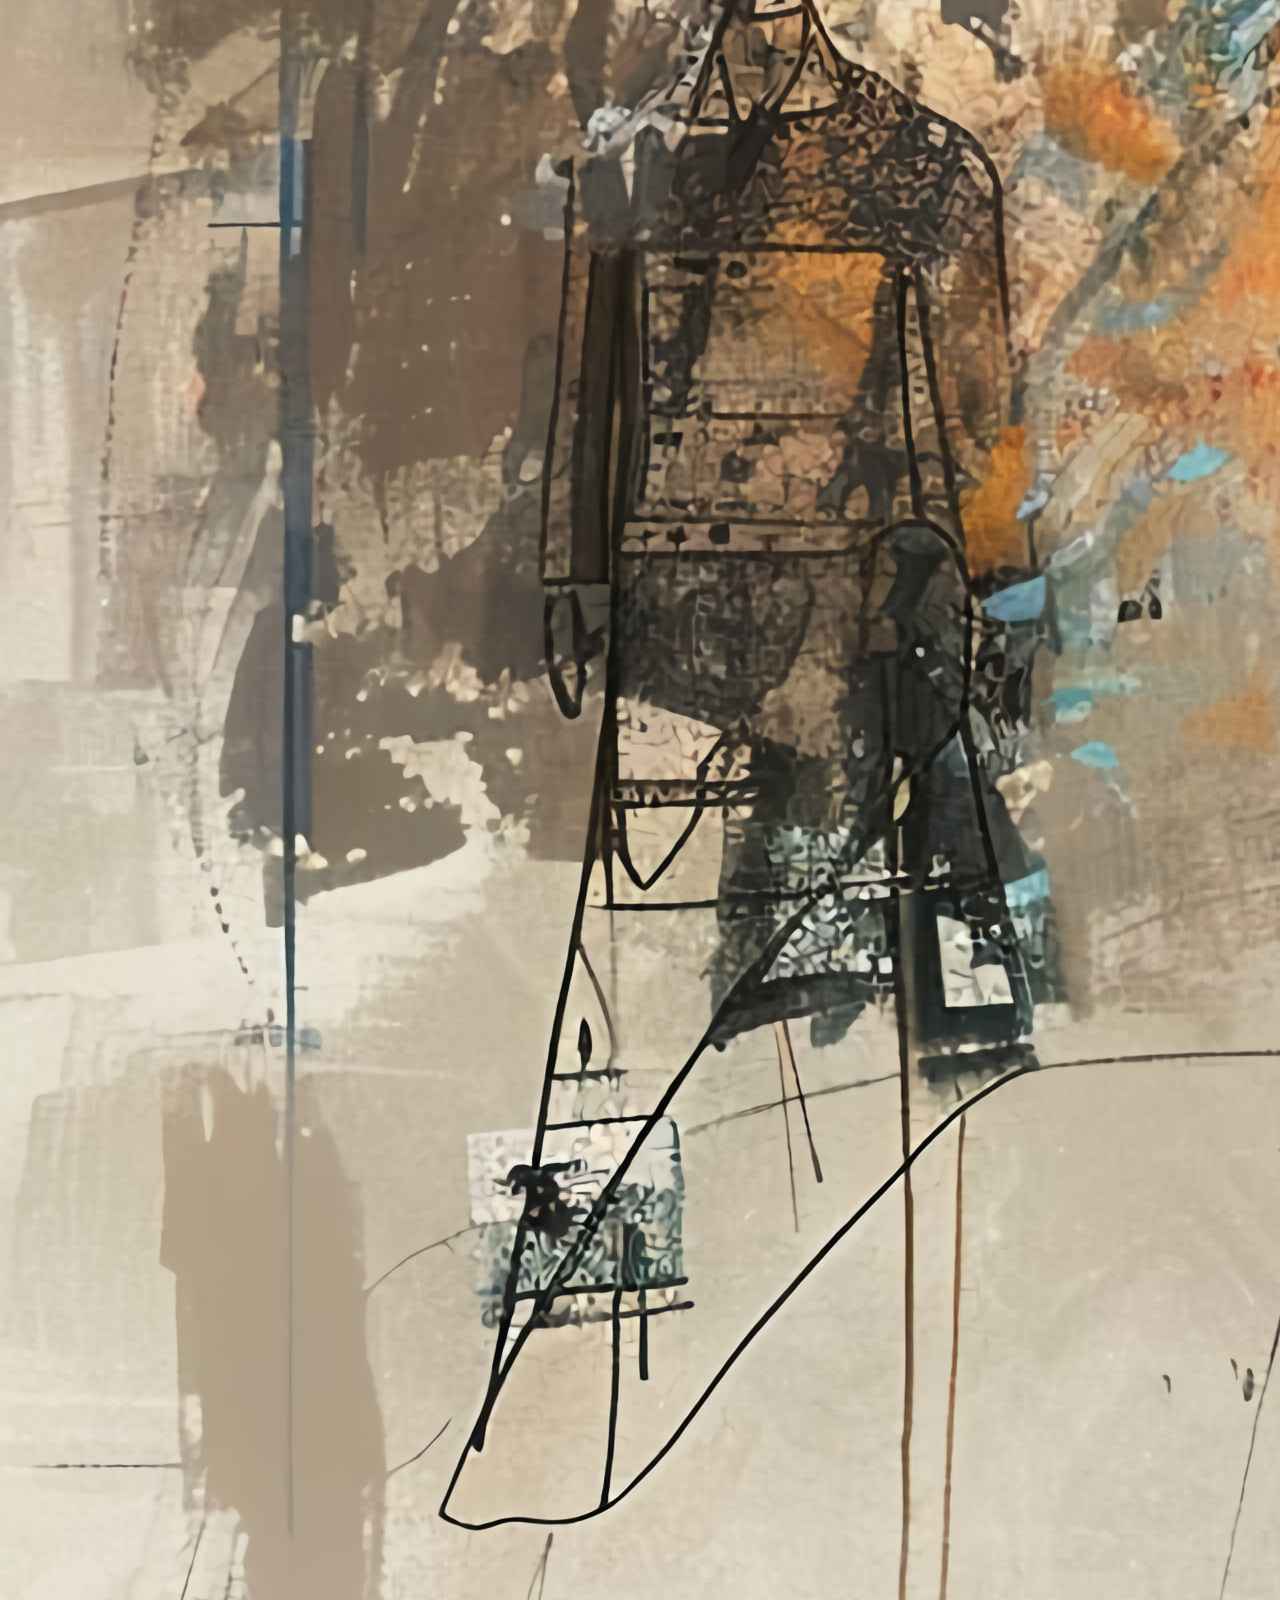
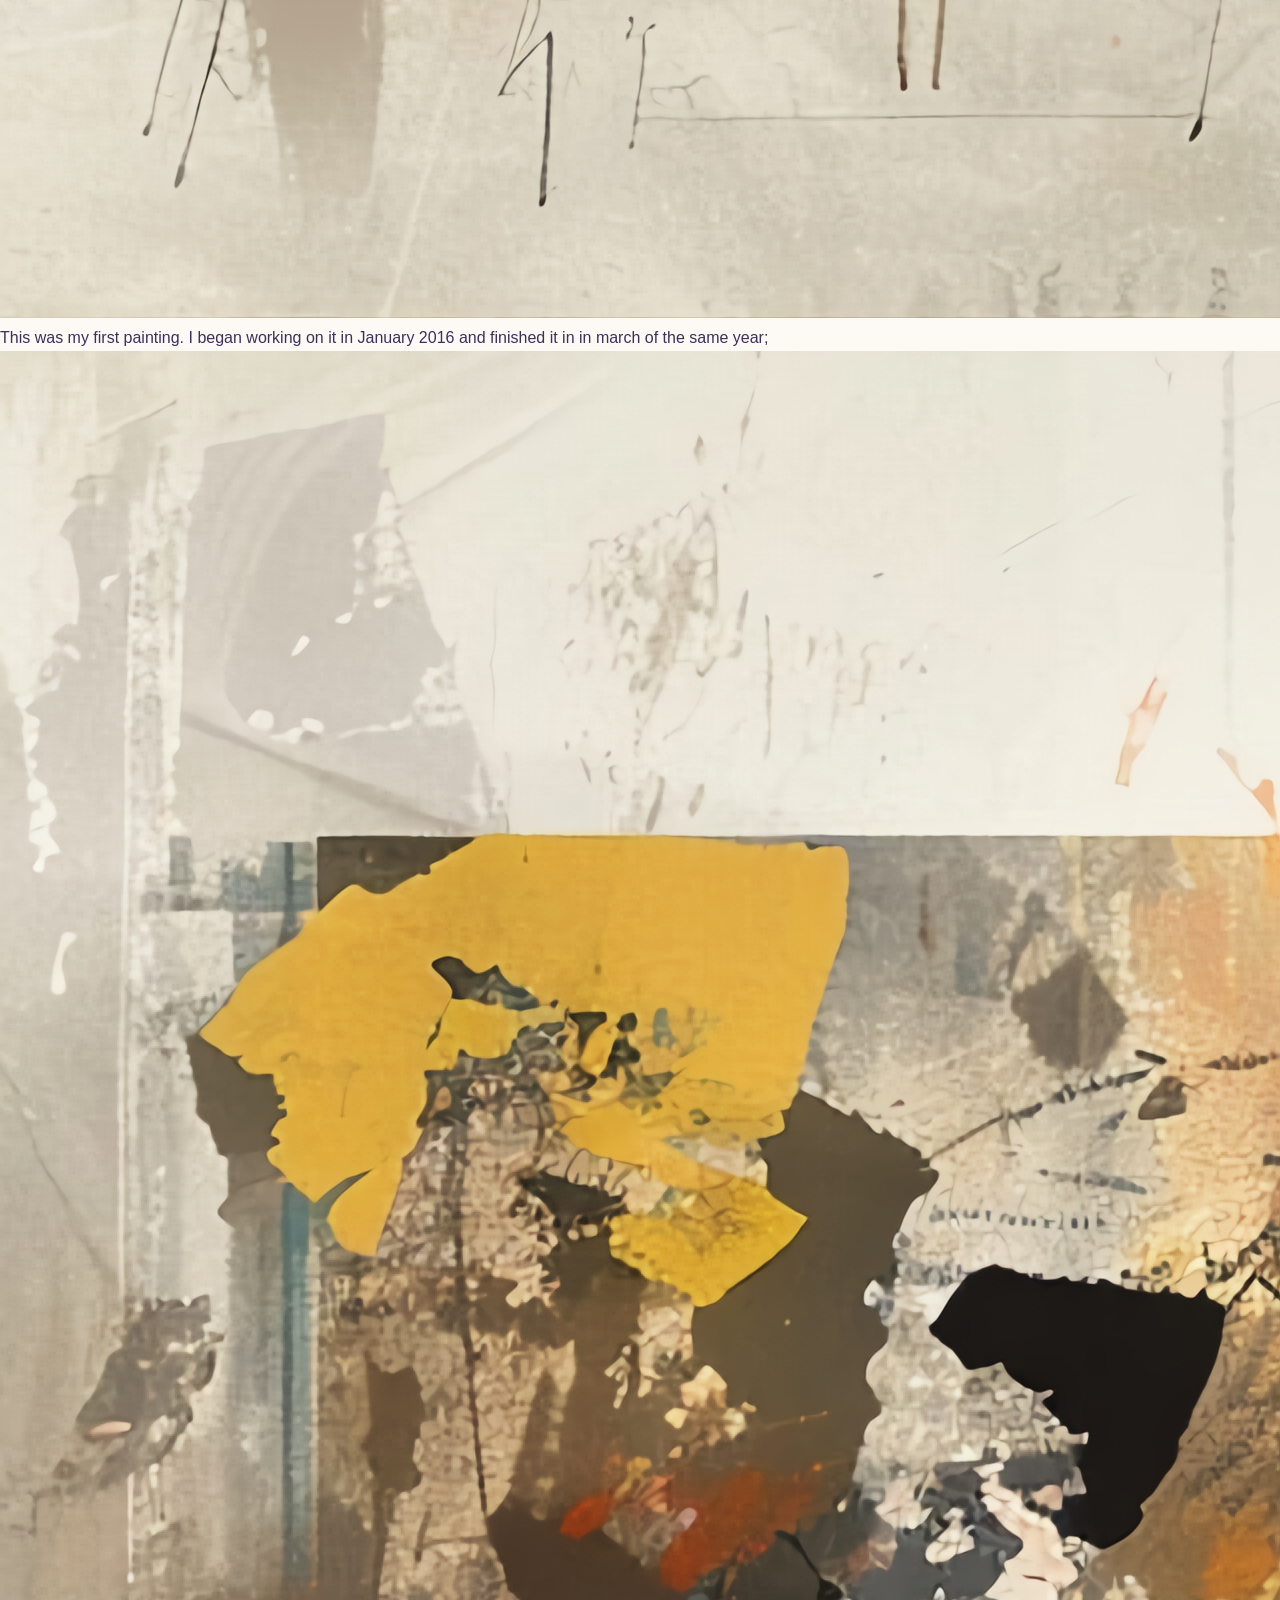
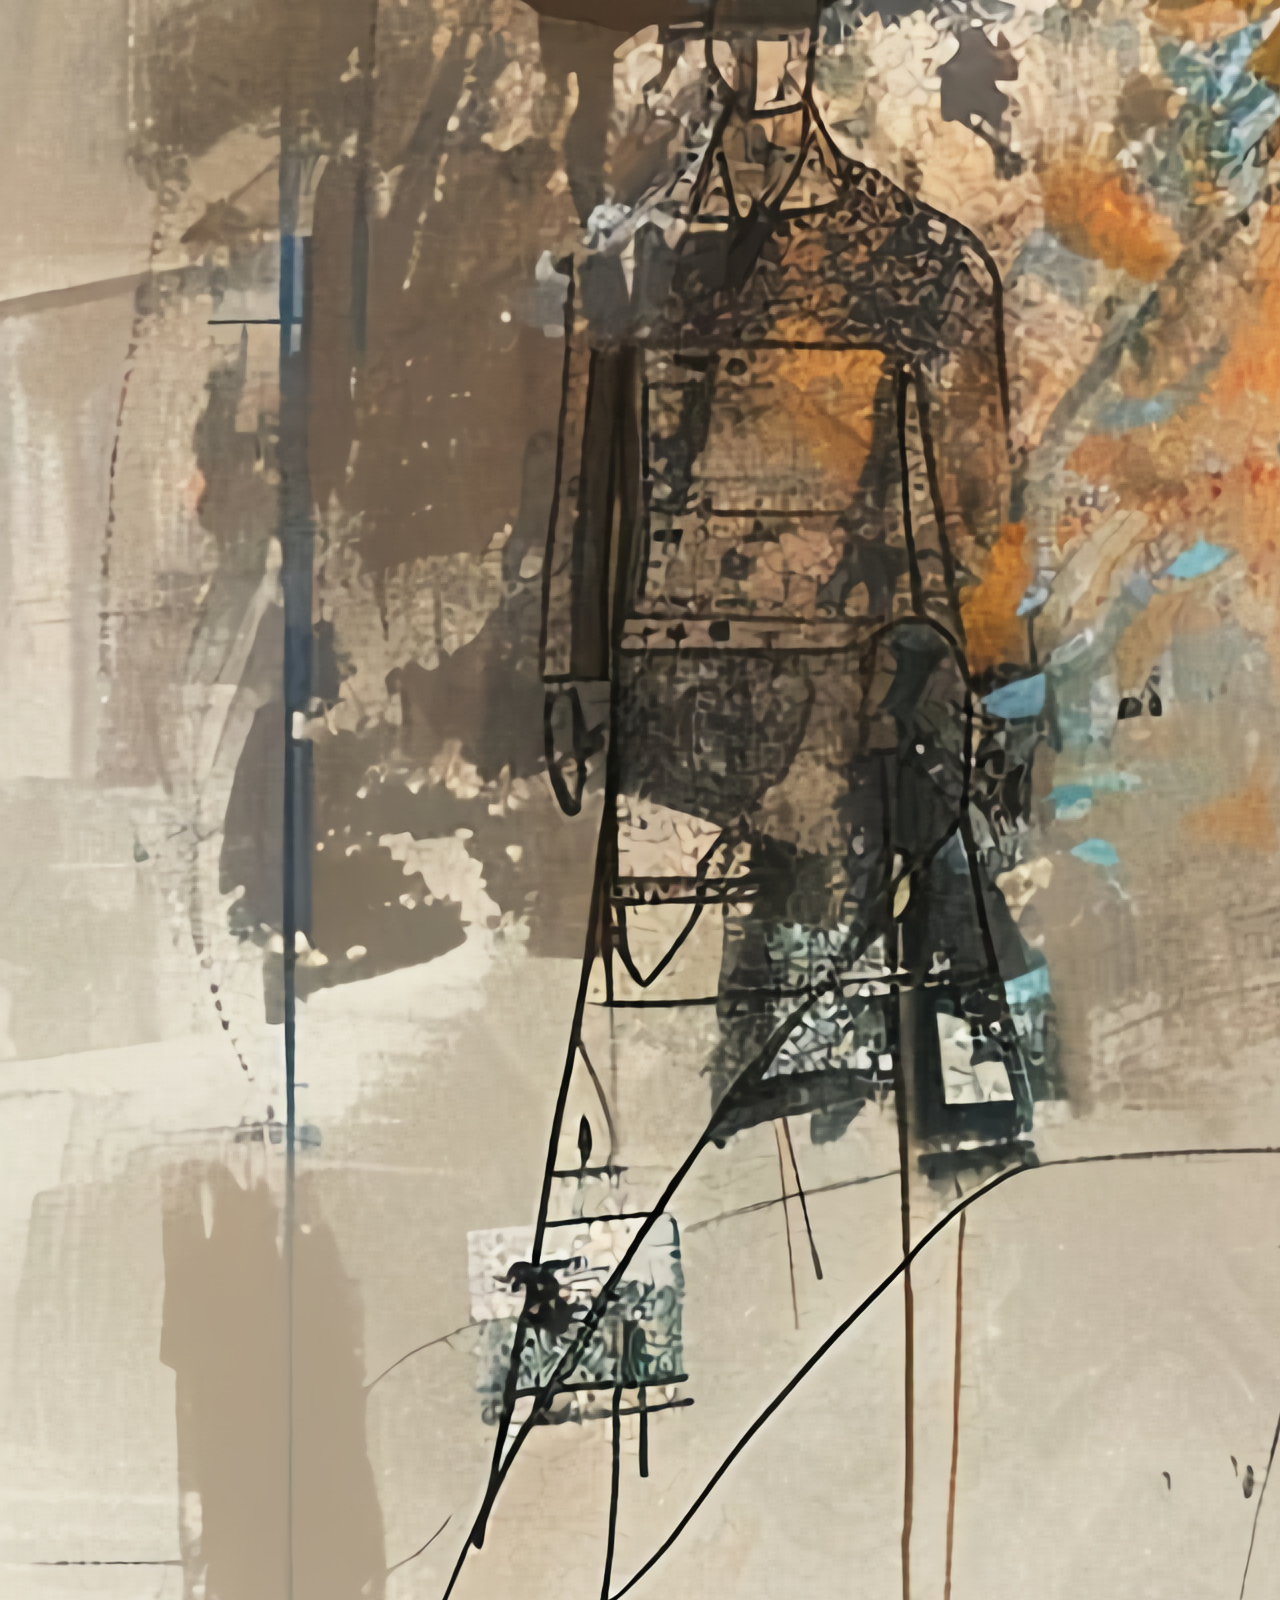
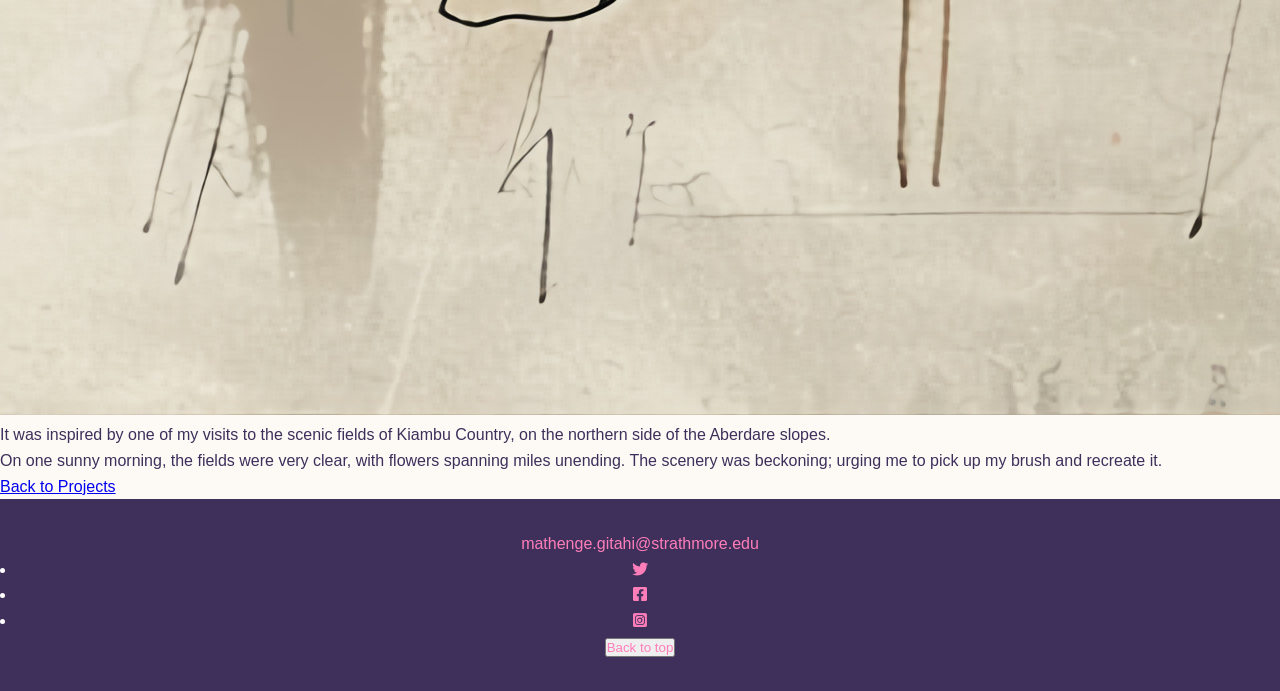
==== commit ff7a5179: "Merge d08f6afcc5bcdb42adddc1fda18444c92b7ba8fc into 3ace76ff6b3f07405a1b09670a69e4dfe508c405" ====
--- a/css/styles.css
+++ b/css/styles.css
@@ -1,398 +1,252 @@
-*, *::before, *::after {
+:root {
+  --font-primary: 'Nunito', sans-serif;
+  --font-heading: 'Playfair Display', serif;
+
+  --color-bg: #fdfaf6;
+  --color-primary: #3e2f5b;
+  --color-accent: #ff7eb9;
+  --color-light: #fff;
+  --color-muted: #8c8c8c;
+
+  --spacing: 2rem;
+}
+
+* {
   box-sizing: border-box;
-}
-/*updatable custom properties*/
-
-:root {
-  --ff-primary:'Quicksand', sans-serif;;
-  --ff-secondary: 'Source Code Pro', monospace;
-
-  --fw-reg: 300;
-  --fw-bold: 900;
-
-  --clr-light:white;
-  --clr-dark: #1b1515;
-  --clr-acc: #c182d4;
-  --clr-dull: gray;
-
-    --fs-h1: 4rem;
-    --fs-h2: 3rem;
-    --fs-h3: 1.2rem;
-    --fs-body: 1rem;
-}
-
-@media (min-width: 900px){
-  :root{
-    --fs-h1: 4rem;
-    --fs-h2: 3rem;
-    --fs-h3: 1.2rem;
-    --fs-body: 1.2rem;
-  }
-}
-
-/*create the general styles*/
-html{
-  scroll-behavior: smooth;
+  margin: 0;
+  padding: 0;
 }
 
 body {
-  background: var(--clr-light);
-  color: var(--clr-dark);
-  margin: 0;
-  font-family: var(--ff-primary);
-  font-size: var(--fs-body);
-  line-height: 1.5;
-}
-
-.button {
-  display: inline-block;
-  padding: .5em 1.2em;
-  background: var(--clr-light);
-  color: var(--clr-dark);
-  text-decoration: none;
+  font-family: var(--font-primary);
+  background: var(--color-bg);
+  color: var(--color-primary);
+  line-height: 1.6;
+}
+
+header {
+  display: flex;
+  justify-content: space-between;
+  align-items: center;
+  padding: 1rem 1.5rem;
+  background: var(--color-light);
+  position: sticky;
+  top: 0;
+  z-index: 1000;
+}
+
+.logo {
+  height: 40px;
+}
+
+.nav-toggle {
+  display: none;
+  background: none;
+  border: none;
   cursor: pointer;
-  font-size: 1rem;
-  font-weight: var(--fw-bold);
-  letter-spacing: 2px;
-}
-
-.button:hover {
-  transform: scale(1.1);
-}
-
-img{
-  display: block;
-  max-width: 100%;
-}
-
-section{
-   padding: 1em 2em;
-}
-
-
-strong { font-weight: var(--fw-bold) }
-
-/*typography*/
-
-h1, h2, h3 {
-  line-height: 1;
-  margin: 0;
-}
-
-
-h1{font-size: var(--fs-h1);}
-h2{font-size: var(--fs-h2);}
-h3{font-size: var(--fs-h3);}
-
-.sectitle{
-  margin-bottom: .25em;
-}
-
-.sectitle_intro{
-  font-weight: var(--fw-reg);
-}
-
-.sectitle_intro strong{
-  display: block;
-}
-
-.sectsubtitle {
-  margin: 0;
-  font-size: var(--fs-h3);
-}
-
-.secsubtitle_intro,
-.secsubtitle_bio {
-  background: rgb(68, 5, 87);
-  font-family: var(--ff-secondary);
-  color: var(--clr-light);
-}
-
-/*Header section*/
-
-header {
-  display: flex; 
-  justify-content: space-between;
-  padding: 1em;
-}
-
-
-/*Navigation Styling*/
-.mynav{
-    position: fixed;
-    background: rgb(68, 5, 87);
-    color: var(--clr-light);
-    top: 0;
-    bottom: 0;
-    left: 0;
-    right: 0;
-    z-index: 100;
-    transform: translateX(100%);
-    transition: transform 300ms ease-in-out;
-}
-
-.mynav_ls{
-    list-style: none;
-    display: flex;
-    height: 100%;
-    flex-direction: column;
-    justify-content: space-evenly;
-    align-items: center;
-
-}
-
-.mynav_link {
-    color: inherit;
-    font-weight: var(--fw-bold);
-    font-size: var(--fs-h2);
-}
-
-.mynav_link:hover {
-  color:var(--clr-dull);
-}
-
-.nav-btn{
-  padding: .7em;
-  background: snow;
-  border: 0;
-  cursor: pointer;
-  position: absolute;
-  right: 1em;
-  top: 1em;
-  z-index: 500;
-}
-
-.open-nav .mynav{
-  transform: translateX(0);
-}
-
-.open-nav .nav-btn{
-  position: fixed;
-}
-
-.open-nav .btn{
-  transform: rotate(.63turn);
-}
-
-.open-nav .btn::before{
-  transform: rotate(90deg) translateX(-6px);
-}
-
-.open-nav .btn::after{
-  opacity: 0;
-}
-
-
-.btn{
-  display: block;
-  position: relative;
-}
-
-.btn, .btn::before, .btn::after{
-  background: var(--clr-dark);
-  width: 2em;
-  height: 3px;
-  border-radius: 1em;
-  transition: transform 250ms ease-in-out;
-}
-
-.btn::before, .btn::after{
-    content: '';
-    position: absolute;
-    left: 0;
-    right: 0;
-}
-
-.btn::before { top: 6px; }
-.btn::after { bottom: 6px;}
-
-/*Intro section*/
-
-.topintro {
-  position: relative; /*could change*/;
-}
-
-@media (min-width:900px){
-  .topintro{
-    display: grid;
-    grid-column-gap: 1em;
-    width: min-content;
-    margin: 0 auto;
-    grid-template-areas: 
-     "img title"
-     "img subtitle";
-    grid-template-columns: min-content max-content;
-  }
-
-  .first_img {
-    grid-area: img;
-    min-width: 250px;
-    min-height: auto;
-  }
-}
-
-.secsubtitle_intro {
-  align-self: start;
-  grid-column: -1/1;
-  text-align: center;
-}
-
-/*style my services section*/
-
-.myskills {
-  background-color: var(--clr-acc);
-  background-image: url(/images/2.jpg);
-  background-size: cover;/*doesn't repeat*/
-  color: var(--clr-light);
-  background-blend-mode: multiply;
-  text-align: center;
-}
-
-.sectitle_skills {
-  color: var(--clr-light);
-  position: relative;
-}
-
-.sectitle_skills::after {
+}
+
+.hamburger,
+.hamburger::before,
+.hamburger::after {
   content: '';
   display: block;
-  width: 2em;
-  height: 1 px;
-  margin: 0.5em auto 1em;
-  background-color: currentColor;
-  opacity: 0.25;
+  width: 25px;
+  height: 3px;
+  background: var(--color-primary);
+  margin: 5px 0;
+  transition: 0.3s ease;
+}
+
+.nav {
+  display: flex;
+}
+
+.nav-list {
+  list-style: none;
+  display: flex;
+  gap: 1.5rem;
+  font-size: 0.9rem;
+}
+
+.nav-list a {
+  text-decoration: none;
+  color: var(--color-primary);
+  font-weight: bold;
+  transition: color 0.3s;
+}
+
+.nav-list a:hover {
+  color: var(--color-accent);
+}
+
+.intro {
+  text-align: center;
+  padding: var(--spacing);
+  background: linear-gradient(to right, #ffe5ec, #faf3f3);
+}
+
+.intro-text h1 {
+  font-family: var(--font-heading);
+  font-size: 2.5rem;
+}
+
+.intro-text .tagline {
+  font-size: 1.2rem;
+  color: var(--color-muted);
+}
+
+.intro-img {
+  max-width: 200px;
+  margin: 1rem auto;
+  border-radius: 50%;
+  box-shadow: 0 0 10px rgba(0, 0, 0, 0.1);
 }
 
 .skills {
-  margin-bottom: 3.5em;
-}
-
-.skill {
+  text-align: center;
+  padding: var(--spacing);
+  background: #fff;
+}
+
+.skill-cards {
+  display: flex;
+  flex-wrap: wrap;
+  justify-content: center;
+  gap: 2rem;
+  margin-top: 1rem;
+}
+
+.card {
+  background: var(--color-accent);
+  color: white;
+  padding: 1.5rem;
+  border-radius: 1rem;
+  max-width: 300px;
+  box-shadow: 0 0 10px rgba(0,0,0,0.1);
+}
+
+.about {
+  display: flex;
+  flex-wrap: wrap;
+  align-items: center;
+  padding: var(--spacing);
+  gap: 2rem;
+}
+
+.about-text {
+  flex: 1;
+}
+
+.about-img {
+  max-width: 250px;
+  border-radius: 1rem;
+}
+
+.projects {
+  padding: var(--spacing);
+  background: #fefefe;
+  text-align: center;
+}
+
+.project-grid {
+  display: grid;
+  grid-template-columns: repeat(auto-fit, minmax(250px, 1fr));
+  gap: 1rem;
+  margin-top: 2rem;
+}
+
+.project-grid img {
+  width: 100%;
+  border-radius: 0.5rem;
+  transition: transform 0.3s ease, opacity 0.3s ease;
+}
+
+.project-grid img:hover {
+  transform: scale(1.05);
+  opacity: 0.85;
+}
+
+footer {
+  background: var(--color-primary);
+  color: white;
+  text-align: center;
+  padding: 2rem 1rem;
+}
+
+footer a {
+  color: var(--color-accent);
+  text-decoration: none;
+}
+
+footer a:hover {
+  text-decoration: underline;
+}
+
+.socials {
+  margin: 1rem 0;
+}
+
+.socials a {
+  margin: 0 0.5rem;
+  font-size: 1.5rem;
+}
+
+.back-top {
+  display: inline-block;
+  margin-top: 1rem;
+  background: white;
+  color: var(--color-primary);
+  padding: 0.5rem 1rem;
+  border-radius: 25px;
+  font-weight: bold;
+}
+
+.contact {
+  padding: var(--spacing);
+  text-align: center;
+  background: #fff0f6;
+}
+
+.contact h2 {
+  font-family: var(--font-heading);
+  font-size: 2rem;
+  margin-bottom: 0.5rem;
+}
+
+.contact p {
+  color: var(--color-muted);
+  margin-bottom: 1.5rem;
+}
+
+.contact-form {
+  display: flex;
+  flex-direction: column;
+  gap: 1rem;
   max-width: 500px;
   margin: 0 auto;
 }
 
-@media(min-width: 1000px){
-  .skills {
-    display: flex;
-    max-width: 1000px;
-    margin-right: auto;
-    margin-left: auto;
-  }
-
-  .skill + .skill {
-    margin-left: 1em;
-  }
-}
-
-/*Styling the bio*/
-
-.bio {
-  max-width: 1000px;
-  margin: 0 auto;
-}
-
-@media (min-width:700px){
-    .bio {
-      display: grid;
-      grid-template-columns: 1fr 200px;
-      grid-template-areas: 
-      "title image"
-      "subtitle image"
-      "text image";
-      grid-column-gap: 1em;
-    }
-
-    .sectitle_bio {
-      grid-area: title;
-    }
-
-    .secsubtitle_bio {
-      grid-row: 3;
-    }
-
-    .bio_img {
-      grid-area: image;
-    }
-  }
-
-/*Styling my projects*/
-
-  .myprojects {
-    background-color: var(--clr-acc);
-    color: var(--clr-light);
-    text-align: center;
-    background-image: url(/images/3.jpg);
-    background-blend-mode: multiply;   
-  }
-
-  .mywork{
-    display: grid;
-    grid-template-columns: repeat(auto-fit, minmax(400px, 2fr));
-  }
-
-  .workpiece_img {
-    height: 300px;
-    width: 500px;
-    padding: .2rem;
-  }
-
-  .workpiece_img:hover{
-    transform: scale(1.02);
-    opacity: 0.7;
-  }
-
-/*styling the footer*/
-
-.footer {
-  background: #13010d;
-  color: var(--clr-light);
-  text-align: center;
-  padding: 2.5em 0;
-  font-size: var(--fs-h3);
-}
-
-.footer a {
-  color: inherit;
-  text-decoration: none;
-}
-
-.footer_link{
-  font-weight: var(--fw-bold);
-}
-
-.footer_link:hover {
-  text-decoration: underline;
-}
-
-.footer_link:hover, socialitemlink:hover{
-  opacity: 50%;
-
-}
-
-.social_links{
-  list-style: none;
-  display: flex;
-  justify-content: center;
-  margin: 2em 0;
-  padding: 0;
-}
-
-.socialitem {
-  display: block;
-  margin: 0 .8em;
-}
-
-.socialitem_link{
-  padding: .2em;
-}
-
-.portfolio_detail {
-    padding: 0 2em 2em;
-    max-width: 1000px;
-    margin: 0 auto;
-}
-
-.portfolio_detail p {
-  max-width: 700px;
-}+.contact-form input,
+.contact-form textarea {
+  padding: 0.75rem;
+  border: 1px solid #ccc;
+  border-radius: 0.5rem;
+  font-family: var(--font-primary);
+  font-size: 1rem;
+}
+
+.contact-form button {
+  background: var(--color-accent);
+  color: white;
+  padding: 0.75rem;
+  border: none;
+  border-radius: 0.5rem;
+  cursor: pointer;
+  font-weight: bold;
+  transition: background 0.3s ease;
+}
+
+.contact-form button:hover {
+  background: #ff5fa2;
+}
